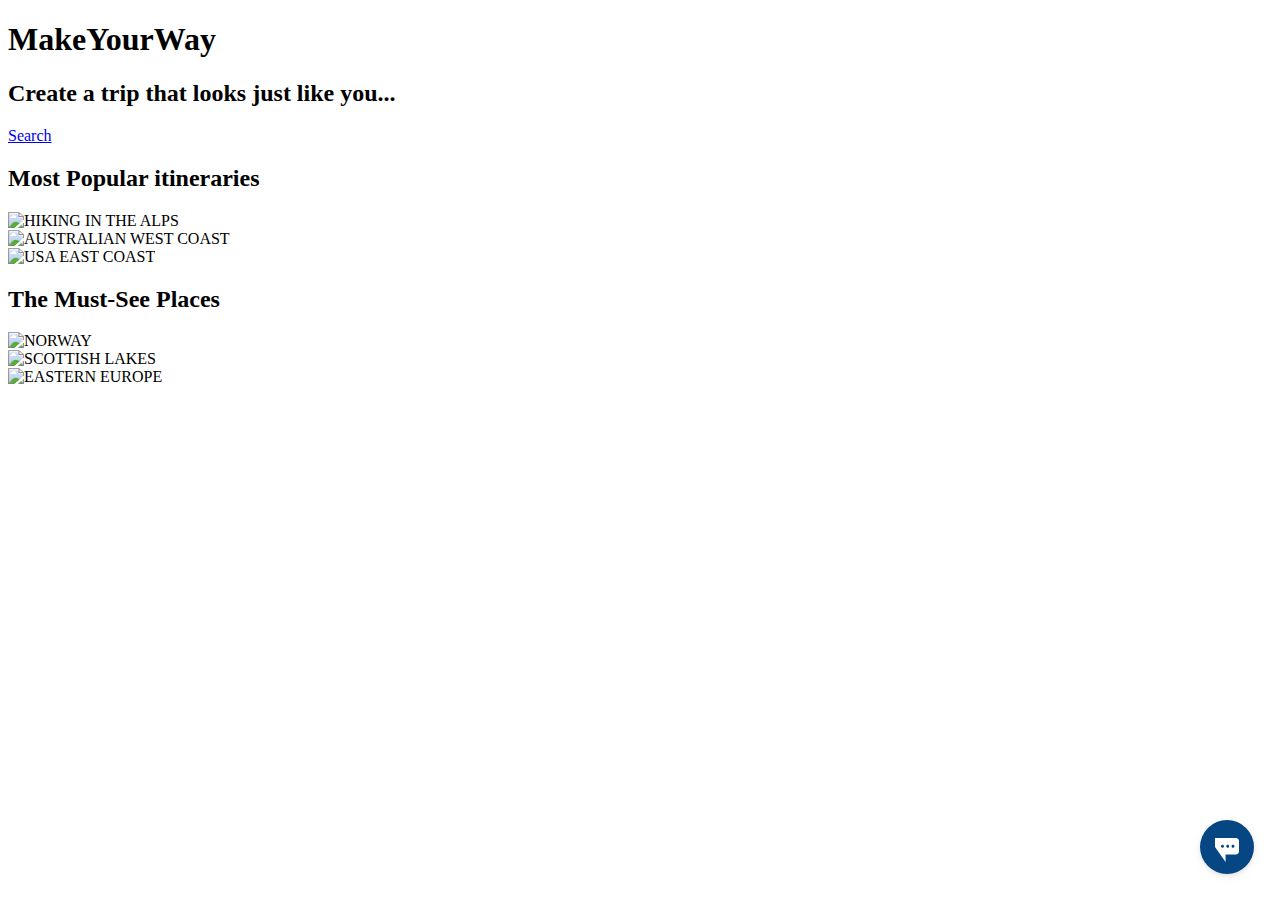
==== index.html @ 3e48c377 "add html file" ====
<!DOCTYPE html>
<html>

<head>
	<title>Le Wagon</title>
	<meta charset="utf-8">
	<link rel="stylesheet" href="css/style.css">

</head>
<body>


<div class="banner">
	<div class="container">
		<h1>MakeYourWay</h1>
		<h2>Create a trip that looks just like you...</h2>
		<a href="..\lewagon3\account.html" class="btn-blue">Search</a>
	</div>
</div>


	<div class="container">



<h2 class="page_title">Most Popular itineraries</h2>



<div class= "cards">
	<div class="card">
	
	<img src="images/photo2.jpg" width="100px" alt="HIKING IN THE ALPS">
	<!-- <h2>HIKING IN THE ALPS</h2>  -->
</div>

<div class="card">

<img src="images/photo3.jpg" width="100px" alt="AUSTRALIAN WEST COAST">
<!-- 	<h2>AUSTRALIAN WEST COAST</h2> -->
</div>

<div class="card">
		<img src="images/photo1.jpg" width="100px" alt="USA EAST COAST">
	<!-- <h2>USA EAST COAST</h2> -->
</div>

</div>



<h2>The Must-See Places</h2>

<div class="cards">
	<div class="card">
	
	<img src="images/photo5.jpg" width="100px" alt="NORWAY"> 
	<!-- <h2>NORWAY</h2> -->

</div>

<div class="card">
	<img src="images/photo4.jpg" width="100px" alt="SCOTTISH LAKES">
	<!-- <h2>SCOTTISH LAKES</h2> -->
</div>

<div class="card">
	<img src="images/photo6.jpg" width="100px" alt="EASTERN EUROPE">
	<!-- <h2>EASTERN EUROPE</h2> -->

</div>


</div>

<a class="typeform-share button" href="https://form.typeform.com/to/fahScRbB" data-mode="popover" style="width:54px;height:54px;position:fixed;box-shadow:0px 2px 12px rgba(0, 0, 0, 0.06), 0px 2px 4px rgba(0, 0, 0, 0.08);right:26px;bottom:26px;border-radius:50%;display:flex;align-items:center;justify-content:center;cursor:pointer;background:#054683;overflow:hidden;line-height:0;" data-hide-footer="true" target="_blank"> <span class="icon"> <svg width='24' height='24' viewBox='0 0 24 24' fill='none' xmlns='http://www.w3.org/2000/svg' style="margin-top:6px;"> <path d='M21 0H0V9L10.5743 24V16.5H21C22.6567 16.5 24 15.1567 24 13.5V3C24 1.34325 22.6567 0 21 0ZM7.5 9.75C6.672 9.75 6 9.07875 6 8.25C6 7.42125 6.672 6.75 7.5 6.75C8.328 6.75 9 7.42125 9 8.25C9 9.07875 8.328 9.75 7.5 9.75ZM12.75 9.75C11.922 9.75 11.25 9.07875 11.25 8.25C11.25 7.42125 11.922 6.75 12.75 6.75C13.578 6.75 14.25 7.42125 14.25 8.25C14.25 9.07875 13.578 9.75 12.75 9.75ZM18 9.75C17.172 9.75 16.5 9.07875 16.5 8.25C16.5 7.42125 17.172 6.75 18 6.75C18.828 6.75 19.5 7.42125 19.5 8.25C19.5 9.07875 18.828 9.75 18 9.75Z' fill='white' /> </svg> </span> </a> <script> (function() { var qs,js,q,s,d=document, gi=d.getElementById, ce=d.createElement, gt=d.getElementsByTagName, id="typef_orm_share", b="https://embed.typeform.com/"; if(!gi.call(d,id)){ js=ce.call(d,"script"); js.id=id; js.src=b+"embed.js"; q=gt.call(d,"script")[0]; q.parentNode.insertBefore(js,q) } })() </script>

</body>
</html>
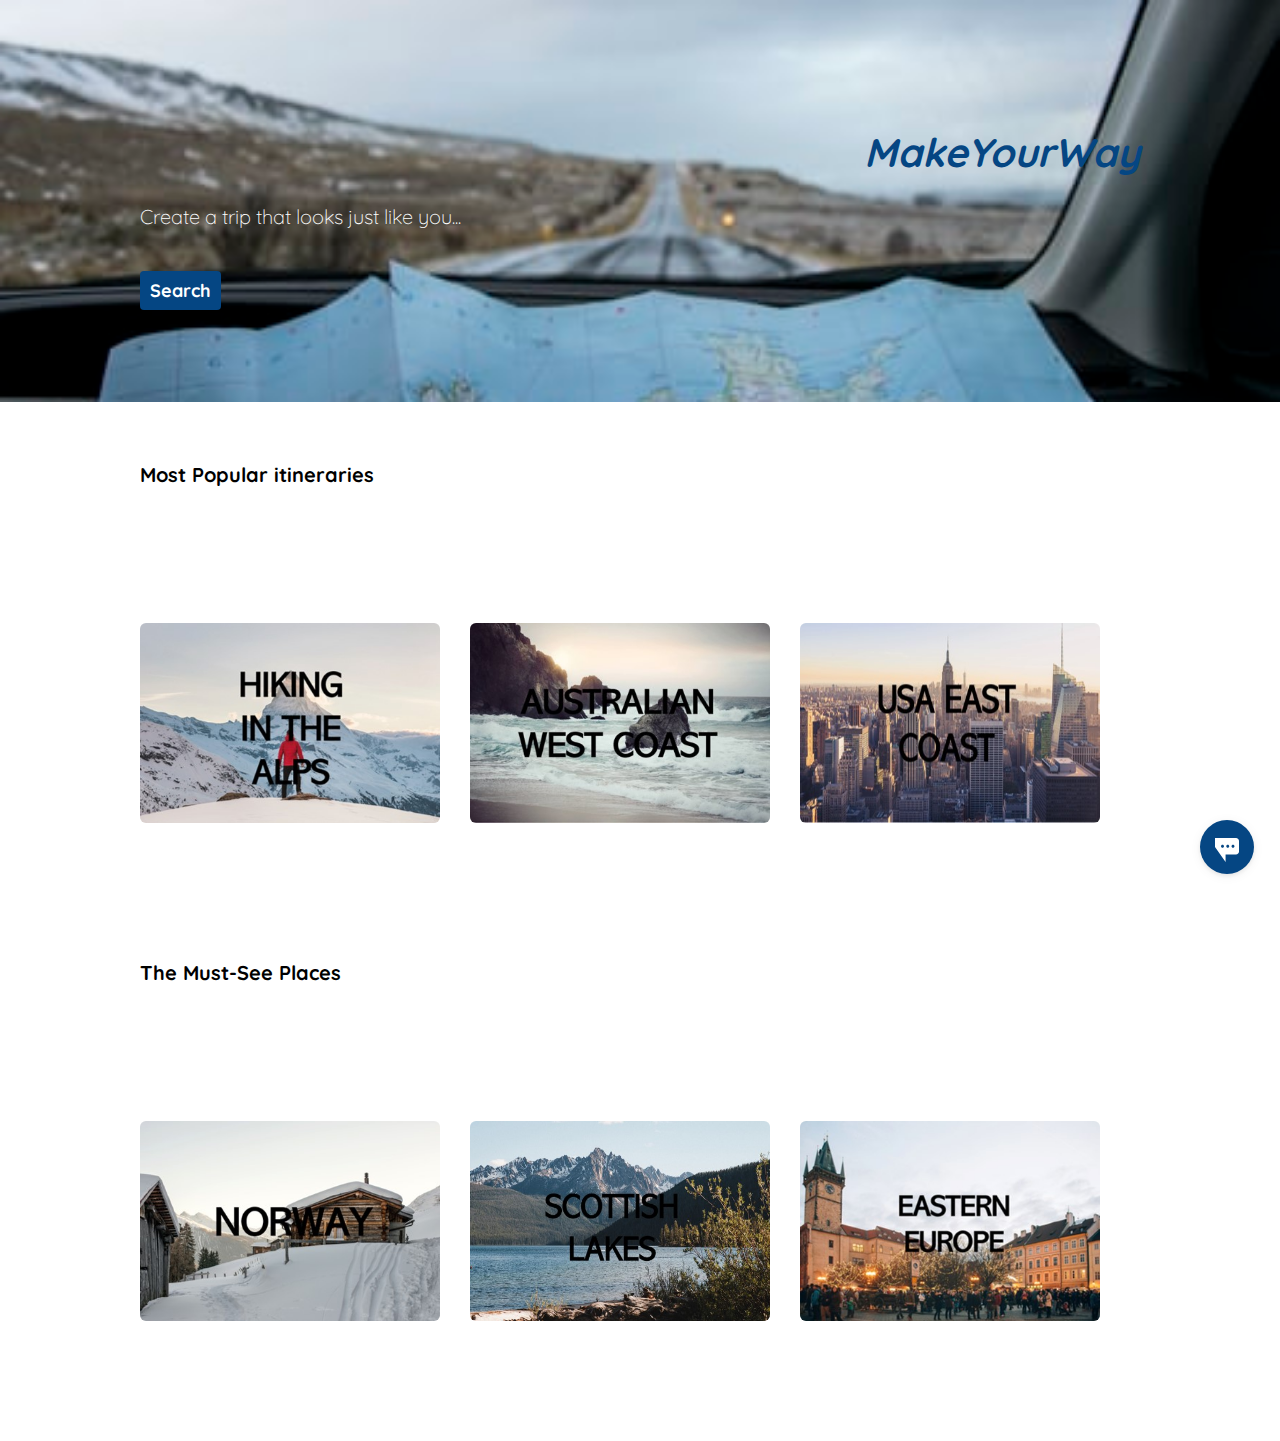
==== commit a3a93c51: "Update index.html" ====
--- a/index.html
+++ b/index.html
@@ -14,7 +14,7 @@
 	<div class="container">
 		<h1>MakeYourWay</h1>
 		<h2>Create a trip that looks just like you...</h2>
-		<a href="..\lewagon3\account.html" class="btn-blue">Search</a>
+		<a href="account.html" class="btn-blue">Search</a>
 	</div>
 </div>
 
@@ -76,4 +76,4 @@
 <a class="typeform-share button" href="https://form.typeform.com/to/fahScRbB" data-mode="popover" style="width:54px;height:54px;position:fixed;box-shadow:0px 2px 12px rgba(0, 0, 0, 0.06), 0px 2px 4px rgba(0, 0, 0, 0.08);right:26px;bottom:26px;border-radius:50%;display:flex;align-items:center;justify-content:center;cursor:pointer;background:#054683;overflow:hidden;line-height:0;" data-hide-footer="true" target="_blank"> <span class="icon"> <svg width='24' height='24' viewBox='0 0 24 24' fill='none' xmlns='http://www.w3.org/2000/svg' style="margin-top:6px;"> <path d='M21 0H0V9L10.5743 24V16.5H21C22.6567 16.5 24 15.1567 24 13.5V3C24 1.34325 22.6567 0 21 0ZM7.5 9.75C6.672 9.75 6 9.07875 6 8.25C6 7.42125 6.672 6.75 7.5 6.75C8.328 6.75 9 7.42125 9 8.25C9 9.07875 8.328 9.75 7.5 9.75ZM12.75 9.75C11.922 9.75 11.25 9.07875 11.25 8.25C11.25 7.42125 11.922 6.75 12.75 6.75C13.578 6.75 14.25 7.42125 14.25 8.25C14.25 9.07875 13.578 9.75 12.75 9.75ZM18 9.75C17.172 9.75 16.5 9.07875 16.5 8.25C16.5 7.42125 17.172 6.75 18 6.75C18.828 6.75 19.5 7.42125 19.5 8.25C19.5 9.07875 18.828 9.75 18 9.75Z' fill='white' /> </svg> </span> </a> <script> (function() { var qs,js,q,s,d=document, gi=d.getElementById, ce=d.createElement, gt=d.getElementsByTagName, id="typef_orm_share", b="https://embed.typeform.com/"; if(!gi.call(d,id)){ js=ce.call(d,"script"); js.id=id; js.src=b+"embed.js"; q=gt.call(d,"script")[0]; q.parentNode.insertBefore(js,q) } })() </script>
 
 </body>
-</html>+</html>
--- a/css/style.css
+++ b/css/style.css
@@ -0,0 +1,78 @@
+@import url("https://fonts.googleapis.com/css2?family=Quicksand:wght@400;600&display=swap");
+@import url("https://fonts.googleapis.com/css2?family=Oswald&display=swap");
+@import url("https://fonts.googleapis.com/css2?family=Sansita+Swashed:wght@500&display=swap" rel="stylesheet");
+@import url("components/container.css");
+@import url("components/avatar.css");
+@import url("components/button.css");
+@import url("components/banner.css");
+@import url("components/card.css");
+@import url("components/container2.css");
+@import url("components/button2.css");
+@import url("components/banner2.css");
+@import url("components/card2.css");
+@import url("components/container3.css");
+@import url("components/button3.css");
+@import url("components/banner3.css");
+@import url("components/card3.css");
+@import url("components/container4.css");
+@import url("components/button4.css");
+@import url("components/banner4.css");
+@import url("components/card4.css");
+
+
+
+body {
+	font-family: 'Quicksand',sans-serif;
+	font-size: 18px;
+	margin: 0px;
+}
+
+h1 {
+	font-family: 'Quicksand',sans-serif;
+	font-weight: bold;
+	font-style: italic;
+	color: #054683;
+}
+
+h2 {
+	font-family: 'Quicksand',sans-serif;
+	font-weight: bolder;
+	font-size: 20px;
+}
+
+h2, h3 {
+	font-family: 'Quicksand',sans-serif;
+	font-weight: bolder;
+}
+
+h3 {
+	font-family:'Oswald', sans-serif;
+	font-weight: bolder;
+	font-size: 50px;
+}
+
+h4 {
+	font-family: 'Quicksand',sans-serif;
+	font-weight: bolder;
+	font-size: 20px;
+
+}
+	
+
+a {
+	text-decoration: none;
+}
+
+.container {
+	width: 1000px;
+	margin: 0 auto;
+
+
+.input#itinerary {
+    width: 500px;
+}
+
+.banner-container {
+	width: 1000px;
+	margin: 0 auto;
+}
